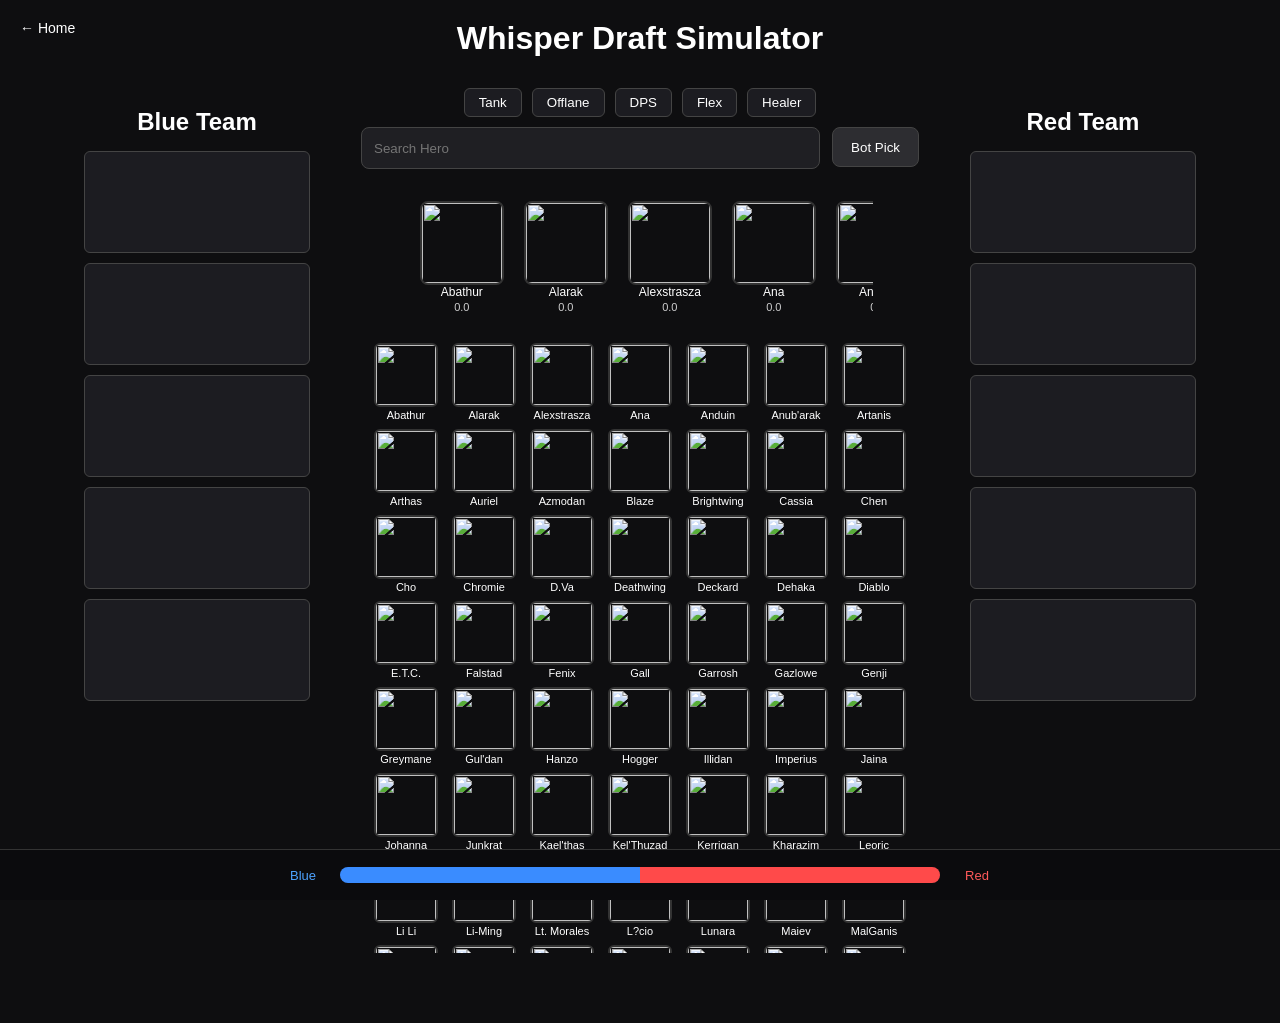
==== hotsdraft.html @ c011b670 "new file:   champ_features.json 	new file:   champions.js 	new file:   heroes.js 	new file:   heroes" ====
<!DOCTYPE html>
<html>

<head>
<meta charset="UTF-8">
<title>HotS Draft Simulator</title>
<link rel="stylesheet" href="style.css">
</head>



<body>
<a href="index.html" class="back-button">← Home</a>
<h1>Whisper Draft Simulator</h1>



<div class="container">

<div class="team">
<h2>Blue Team</h2>

<div class="slot" id="b1"></div>
<div class="slot" id="b2"></div>
<div class="slot" id="b3"></div>
<div class="slot" id="b4"></div>
<div class="slot" id="b5"></div>

</div>


<div class="champion-area">

<div class="role-filters">

<button class="role-btn" data-role="Tank">Tank</button>
<button class="role-btn" data-role="Offlane">Offlane</button>
<button class="role-btn" data-role="RangedDPS">DPS</button>
<button class="role-btn" data-role="Flex">Flex</button>
<button class="role-btn" data-role="Healer">Healer</button>

</div>

<div class="search-container">
<input id="search" placeholder="Search Hero">
<button id="botPick">Bot Pick</button>
</div>

<div class="recommend-bar">
<div id="recommendations"></div>
</div>

<div id="championPool"></div>

</div>


<div class="team">
<h2>Red Team</h2>

<div class="slot" id="r1"></div>
<div class="slot" id="r2"></div>
<div class="slot" id="r3"></div>
<div class="slot" id="r4"></div>
<div class="slot" id="r5"></div>

</div>

</div>

<script src="heroes.js"></script>
<script src="script_hots.js"></script>








<div class="draft-eval">

<div class="eval-label blue-label">Blue</div>

<div class="eval-bar">
<div class="blue-win" id="blueWin"></div>
<div class="red-win" id="redWin"></div>
</div>

<div class="eval-label red-label">Red</div>

</div>

</body>
</html>
---- style.css ----
/* -----------------------
GLOBAL
----------------------- */

body{

background:#0e0e10;
color:white;

font-family:Arial, Helvetica, sans-serif;

text-align:center;

margin:0;
padding:0;

}

h1{
margin-top:20px;
}

/* -----------------------
LAYOUT
----------------------- */

.container{

display:flex;
justify-content:space-around;
align-items:flex-start;

padding:20px;

}

/* -----------------------
TEAM PANELS
----------------------- */

.team{
width:20%;
}

.team h2{
margin-bottom:15px;
}

/* -----------------------
TEAM SLOTS
----------------------- */

.slot{

height:100px;
width:90%;

border:1px solid #444;
background:#1c1c21;

margin:10px auto;

border-radius:6px;

position:relative;
overflow:hidden;

}

/* splash image */

.slot img{

position:absolute;
top:0;
left:0;

width:100%;
height:100%;

object-fit:cover;
object-position:center 20%;

z-index:1;

}

/* champion name overlay */

.slot .champ-name {

position:absolute;
bottom:0;

width:100%;

padding:6px 8px;

font-size:13px;
text-align:center;

color:white;

background:rgba(0,0,0,0.55);

text-shadow:0 1px 3px rgba(0,0,0,0.9);

z-index:2;

}

/* -----------------------
CHAMPION AREA
----------------------- */

.champion-area{
width:45%;
}

/* -----------------------
SEARCH BAR
----------------------- */

#search{

width:70%;

padding:8px;

background:#1c1c21;
border:1px solid #444;

border-radius:6px;

color:white;

margin-bottom:12px;

}

/* -----------------------
CHAMPION GRID
----------------------- */

#championPool{

display:flex;
flex-wrap:wrap;

gap:8px;

justify-content:center;

max-height:600px;
overflow-y:auto;

padding:10px;

}

/* -----------------------
CHAMPION CARD
----------------------- */

.champion{

width:70px;

display:flex;
flex-direction:column;
align-items:center;

cursor:pointer;

transition:0.15s;

}

.champion:hover{
transform:scale(1.05);
}

.champion img{

width:60px;
height:60px;

border-radius:6px;
border:2px solid #333;

}

.champion div{

font-size:11px;
margin-top:2px;

}

/* -----------------------
SCROLLBAR
----------------------- */

#championPool::-webkit-scrollbar{
width:8px;
}

#championPool::-webkit-scrollbar-track{
background:#151518;
}

#championPool::-webkit-scrollbar-thumb{
background:#333;
border-radius:6px;
}

#championPool::-webkit-scrollbar-thumb:hover{
background:#444;
}

/* Firefox */

#championPool{
scrollbar-width:thin;
scrollbar-color:#333 #151518;
}

/* -----------------------
RESPONSIVE
----------------------- */

@media (max-width:1000px){

.container{
flex-direction:column;
align-items:center;
}

.team{
width:80%;
margin-bottom:20px;
}

.champion-area{
width:90%;
}

}
/* ------------------------
RECOMMENDATION BAR
------------------------ */

.recommend-bar{

width:100%;
margin:10px 0 10px 0;

display:flex;
flex-direction:column;
align-items:center;

}

/* horizontal scroll row */

#recommendations{

display:flex;
flex-direction:row;

gap:14px;

overflow-x:auto;
overflow-y:hidden;

padding:10px;

width:80%;

}

/* card */

.rec-card{

flex:0 0 auto;

width:80px;

display:flex;
flex-direction:column;
align-items:center;

font-size:12px;

cursor:pointer;

}

/* icon */

.rec-card img{

width:70px;
height:70px;

border-radius:8px;

object-fit:cover;

border:2px solid #178222;

}

.rec-card img:hover{

border-color:gold;

}

/* score */

.rec-score{

font-size:11px;
opacity:0.75;

margin-top:3px;

}

/* scrollbar */

#recommendations::-webkit-scrollbar{
height:6px;
}

#recommendations::-webkit-scrollbar-thumb{
background:#333;
border-radius:6px;
}

/* ------------------------
RECOMMENDATION CARD
------------------------ */

.rec-card{

flex:0 0 auto;

width:90px;

display:flex;
flex-direction:column;
align-items:center;

text-align:center;

font-size:12px;

}

.rec-card img{

width:80px;
height:80px;

border-radius:8px;

object-fit:cover;

border:2px solid #333;

}

.rec-card img:hover{
border-color:#777;
}

.rec-score{

font-size:11px;
opacity:0.8;

margin-top:2px;

}


/* -----------------------
TOP PICK HIGHLIGHT
----------------------- */

.top-pick{

border:2px solid gold !important;

box-shadow:
0 0 6px gold,
0 0 12px rgba(255,215,0,0.6);

transform:scale(1.05);

}


/* ------------------------
ROLE FILTER BUTTONS
------------------------ */

.role-filters{

display:flex;
gap:10px;
margin-bottom:10px;
justify-content:center;


}

.role-btn{

padding:6px 14px;

background:#1c1c21;
border:1px solid #444;
border-radius:6px;

color:white;
cursor:pointer;

transition:0.15s;

}

.role-btn:hover{

border-color:gold;

}

.role-btn.active{

background:#333;
border-color:gold;

}

.container{
display:flex;
justify-content:center;
align-items:flex-start;

gap:40px;

max-width:1400px;
margin:auto;

padding:10px 20px;
}





/* -----------------------
DRAFT EVAL BAR
----------------------- */

.draft-eval{

position:fixed;
bottom:0;
left:0;

width:100%;
height:50px;

background:#0b0b0d;

display:flex;
align-items:center;
justify-content:center;

gap:12px;

border-top:1px solid #333;

z-index:100;

}

/* labels */

.eval-label{
font-size:13px;
width:50px;
text-align:center;
}

.blue-label{
color:#4da3ff;
}

.red-label{
color:#ff5a5a;
}

/* bar container */

.eval-bar{

width:600px;
height:16px;

background:#1c1c21;

border-radius:8px;

overflow:hidden;

display:flex;

}

/* blue side */

.blue-win{

height:100%;
background:#3a8cff;

width:50%;

transition:width .3s;

}

/* red side */

.red-win{

height:100%;
background:#ff4a4a;

width:50%;

transition:width .3s;

}


body{
padding-bottom:60px;
}


.back-button{
position:absolute;
left:20px;
top:20px;

color:white;
text-decoration:none;
font-size:14px;
}


.search-container{
display:flex;
width:100%;
gap:12px;
margin:10px 0;
}

#search{
flex:1;
min-width:0;
height:40px;
padding:0 12px;
border-radius:8px;
border:1px solid #444;
background:#1f1f23;
color:white;
}

#botPick{
flex:0 0 auto;
height:40px;
padding:0 18px;
border-radius:8px;
border:1px solid #444;
background:#2d2d31;
color:white;
cursor:pointer;
}


/* HOMEPAGE */

.home{
background:#0f1117;
color:white;
font-family:Arial, sans-serif;
text-align:center;
margin:0;
}

.home-title{
margin-top:80px;
font-size:42px;
margin-bottom:60px;
}

.home-container{
display:flex;
justify-content:center;
gap:40px;
flex-wrap:wrap;
}

.home-card{
display:block;
width:280px;
padding:30px;
border-radius:12px;
background:#1a1d26;
border:1px solid #2a2e3a;
text-decoration:none;
color:white;
transition:all .2s ease;
}

.home-card:hover{
transform:translateY(-5px);
background:#222633;
border-color:#3a6fd8;
}

.home-card h2{
margin-top:0;
margin-bottom:10px;
}

.home-card p{
opacity:0.8;
margin-bottom:20px;
}

.home-card span{
font-weight:bold;
color:#6fa3ff;
}
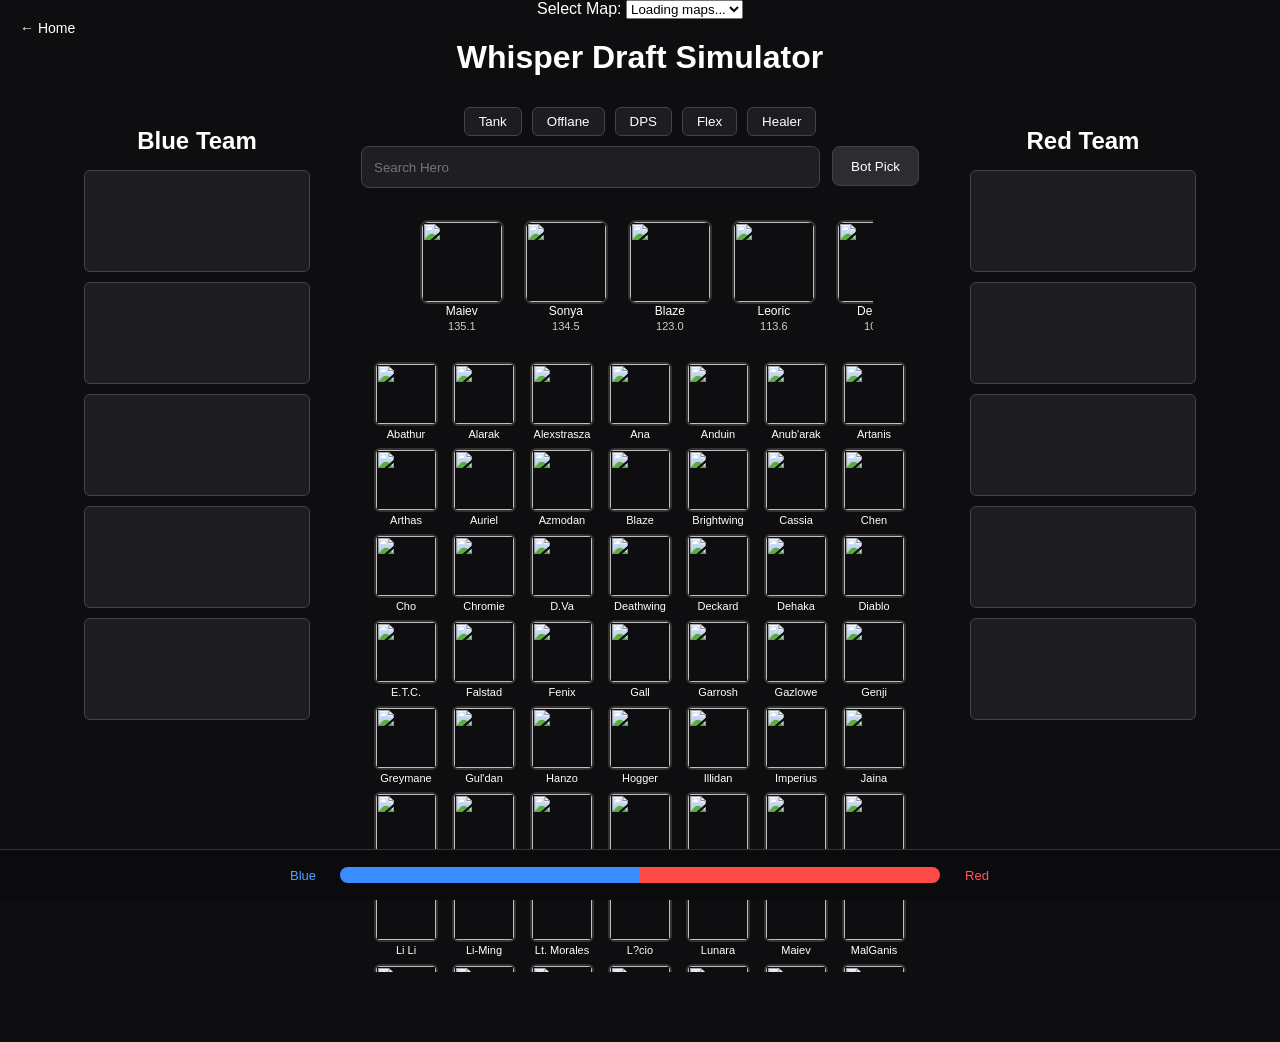
==== commit 1aaae44f: "new file:   hots_map_matrix.json 	modified:   hotsdraft.html" ====
--- a/hotsdraft.html
+++ b/hotsdraft.html
@@ -7,7 +7,13 @@
 <link rel="stylesheet" href="style.css">
 </head>
 
-
+<!-- Map Selection -->
+<div class="map-selection">
+  <label for="mapSelect">Select Map: </label>
+  <select id="mapSelect">
+    <option value="">Loading maps...</option>
+  </select>
+</div>
 
 <body>
 <a href="index.html" class="back-button">← Home</a>
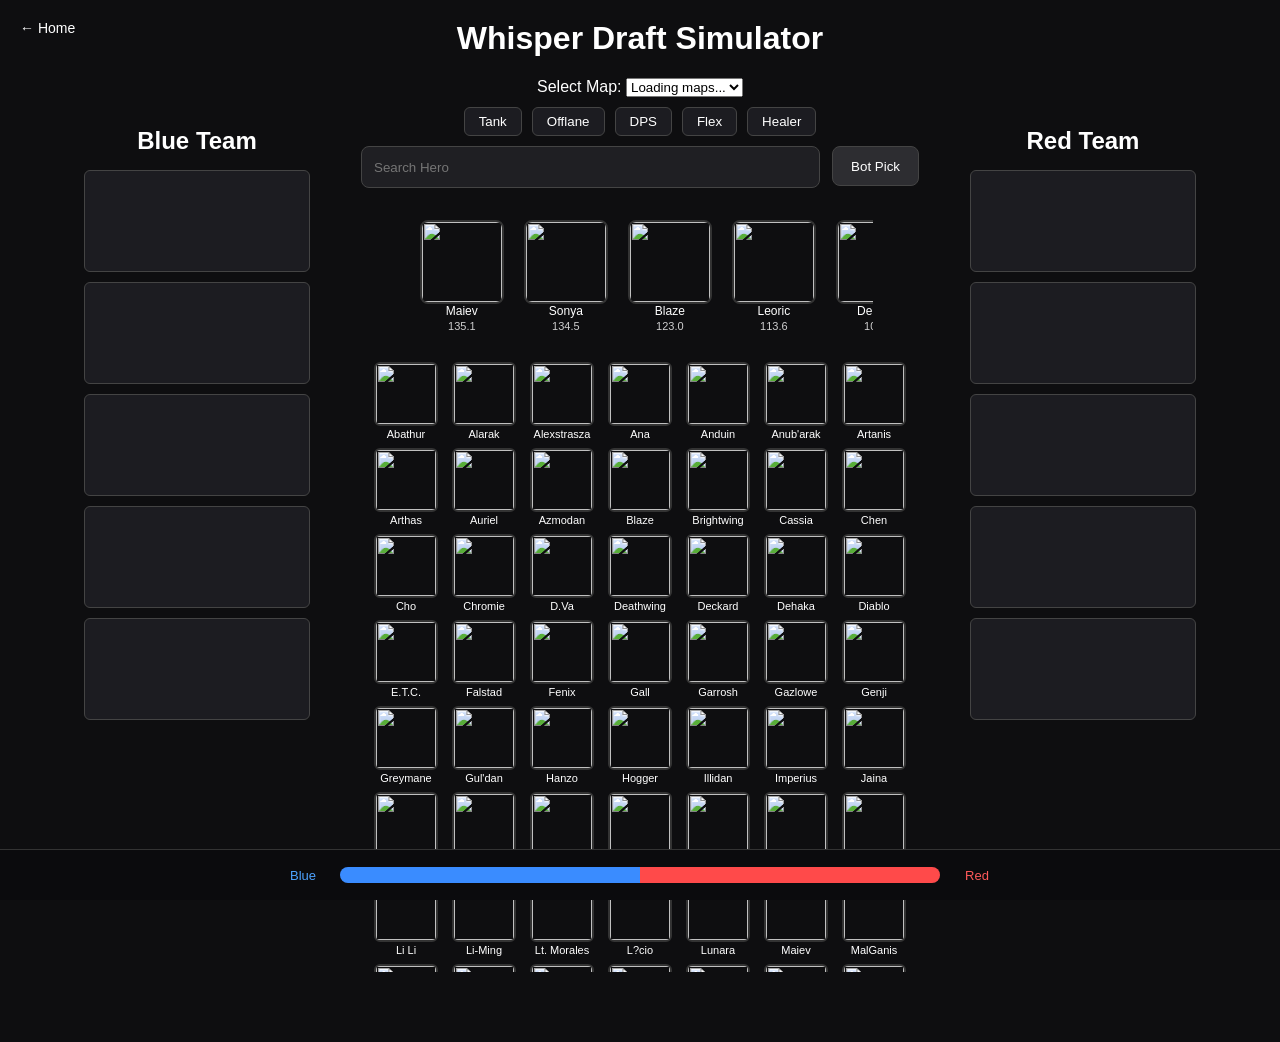
==== commit 86de83b3: "modified:   hotsdraft.html" ====
--- a/hotsdraft.html
+++ b/hotsdraft.html
@@ -7,6 +7,10 @@
 <link rel="stylesheet" href="style.css">
 </head>
 
+
+<body>
+<a href="index.html" class="back-button">← Home</a>
+<h1>Whisper Draft Simulator</h1>
 <!-- Map Selection -->
 <div class="map-selection">
   <label for="mapSelect">Select Map: </label>
@@ -14,10 +18,6 @@
     <option value="">Loading maps...</option>
   </select>
 </div>
-
-<body>
-<a href="index.html" class="back-button">← Home</a>
-<h1>Whisper Draft Simulator</h1>
 
 
 
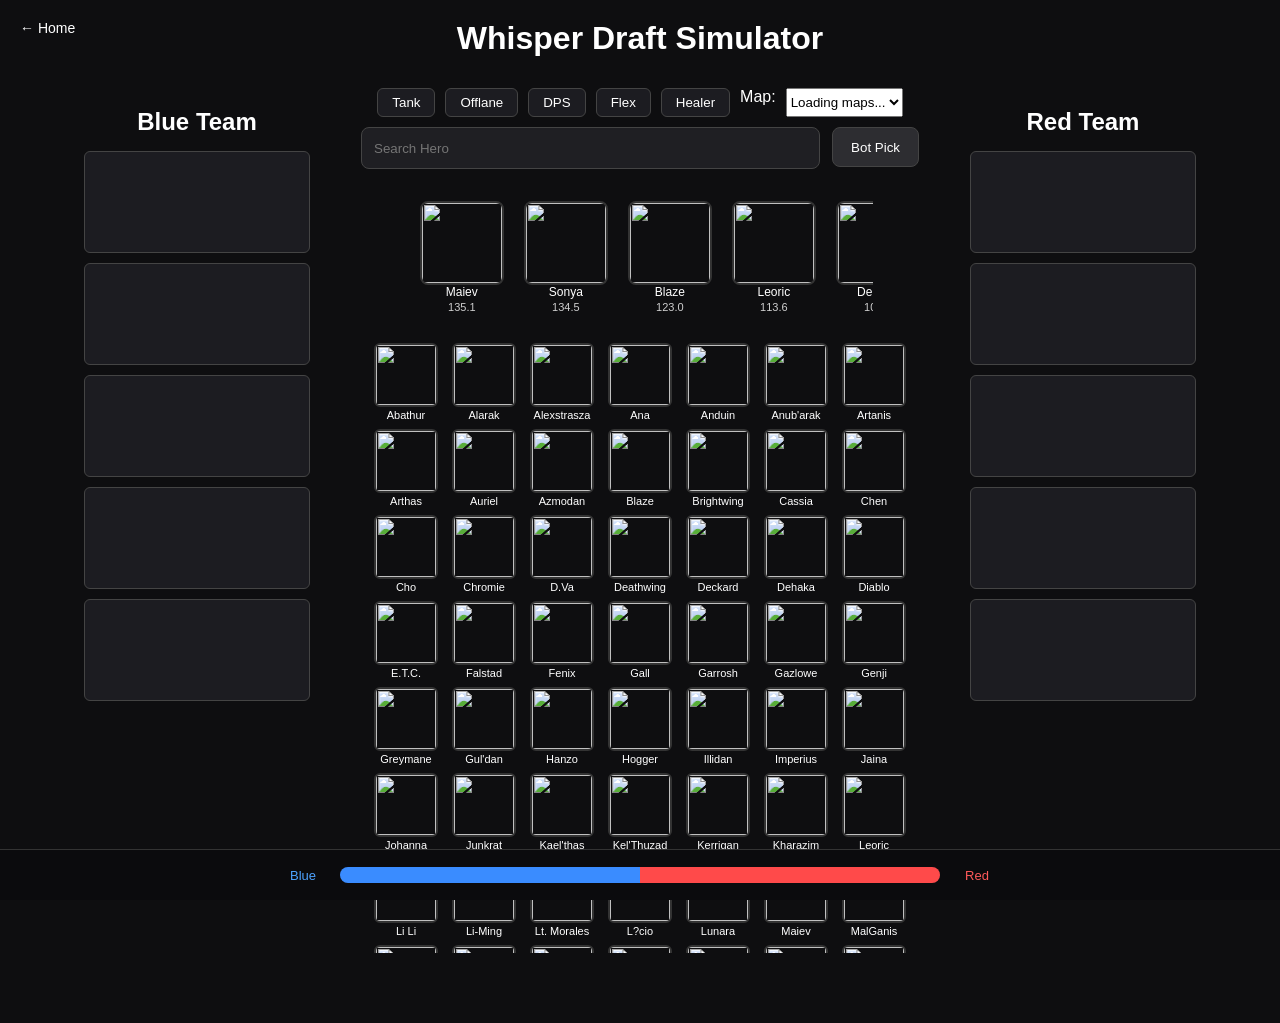
==== commit f129e0de: "modified:   hotsdraft.html" ====
--- a/hotsdraft.html
+++ b/hotsdraft.html
@@ -11,13 +11,7 @@
 <body>
 <a href="index.html" class="back-button">← Home</a>
 <h1>Whisper Draft Simulator</h1>
-<!-- Map Selection -->
-<div class="map-selection">
-  <label for="mapSelect">Select Map: </label>
-  <select id="mapSelect">
-    <option value="">Loading maps...</option>
-  </select>
-</div>
+
 
 
 
@@ -38,13 +32,17 @@
 <div class="champion-area">
 
 <div class="role-filters">
+  <button class="role-btn" data-role="Tank">Tank</button>
+  <button class="role-btn" data-role="Offlane">Offlane</button>
+  <button class="role-btn" data-role="RangedDPS">DPS</button>
+  <button class="role-btn" data-role="Flex">Flex</button>
+  <button class="role-btn" data-role="Healer">Healer</button>
 
-<button class="role-btn" data-role="Tank">Tank</button>
-<button class="role-btn" data-role="Offlane">Offlane</button>
-<button class="role-btn" data-role="RangedDPS">DPS</button>
-<button class="role-btn" data-role="Flex">Flex</button>
-<button class="role-btn" data-role="Healer">Healer</button>
-
+  <!-- Inline Map Dropdown -->
+  <label for="mapSelect" class="map-label">Map:</label>
+  <select id="mapSelect" class="map-select">
+    <option value="">Loading maps...</option>
+  </select>
 </div>
 
 <div class="search-container">
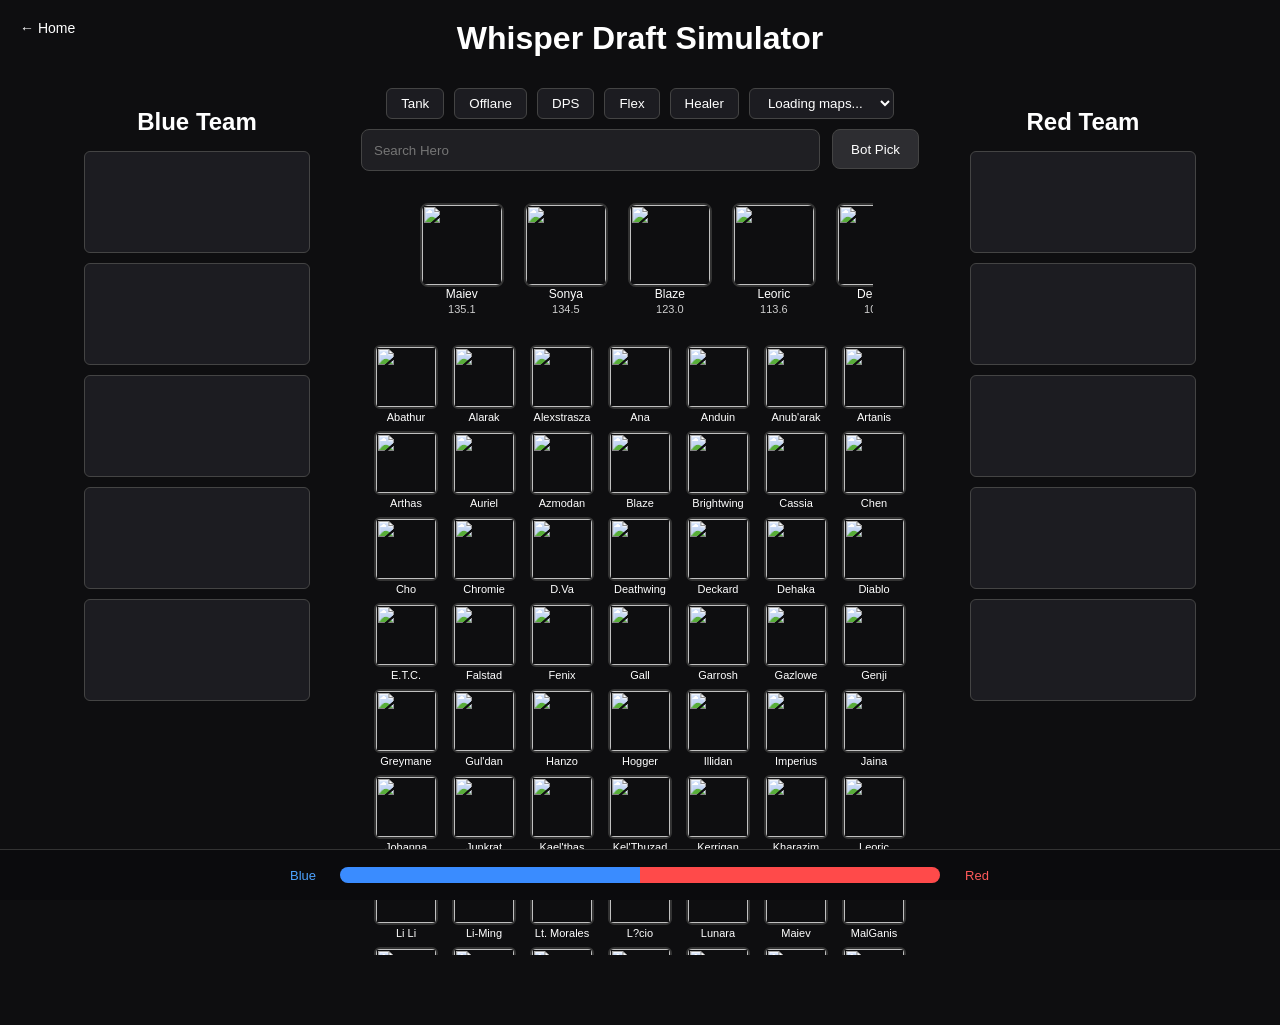
==== commit 91f92299: "modified:   hotsdraft.html 	modified:   style.css" ====
--- a/hotsdraft.html
+++ b/hotsdraft.html
@@ -39,10 +39,9 @@
   <button class="role-btn" data-role="Healer">Healer</button>
 
   <!-- Inline Map Dropdown -->
-  <label for="mapSelect" class="map-label">Map:</label>
-  <select id="mapSelect" class="map-select">
-    <option value="">Loading maps...</option>
-  </select>
+  <select id="mapSelect" class="role-btn">
+  <option value="">Loading maps...</option>
+</select>
 </div>
 
 <div class="search-container">
--- a/style.css
+++ b/style.css
@@ -650,4 +650,36 @@
 .home-card span{
 font-weight:bold;
 color:#6fa3ff;
+}
+
+/* Style the dropdown to visually match .role-btn buttons */
+.map-select {
+  padding: 6px 14px;
+  background: #1c1c21;
+  border: 1px solid #444;
+  border-radius: 6px;
+  color: white;
+  font-size: 14px;
+  cursor: pointer;
+  transition: 0.15s;
+  /* Remove default native styling for better uniformity */
+  appearance: none;
+  -webkit-appearance: none;
+  -moz-appearance: none;
+  /* To add a custom arrow, you can do so if you want */
+  background-image:
+    linear-gradient(45deg, transparent 50%, white 50%),
+    linear-gradient(135deg, white 50%, transparent 50%);
+  background-position:
+    calc(100% - 20px) calc(1em + 2px),
+    calc(100% - 15px) calc(1em + 2px);
+  background-size: 5px 5px;
+  background-repeat: no-repeat;
+}
+
+/* Hover and focus states like role buttons */
+.map-select:hover, 
+.map-select:focus {
+  border-color: gold;
+  outline: none;
 }
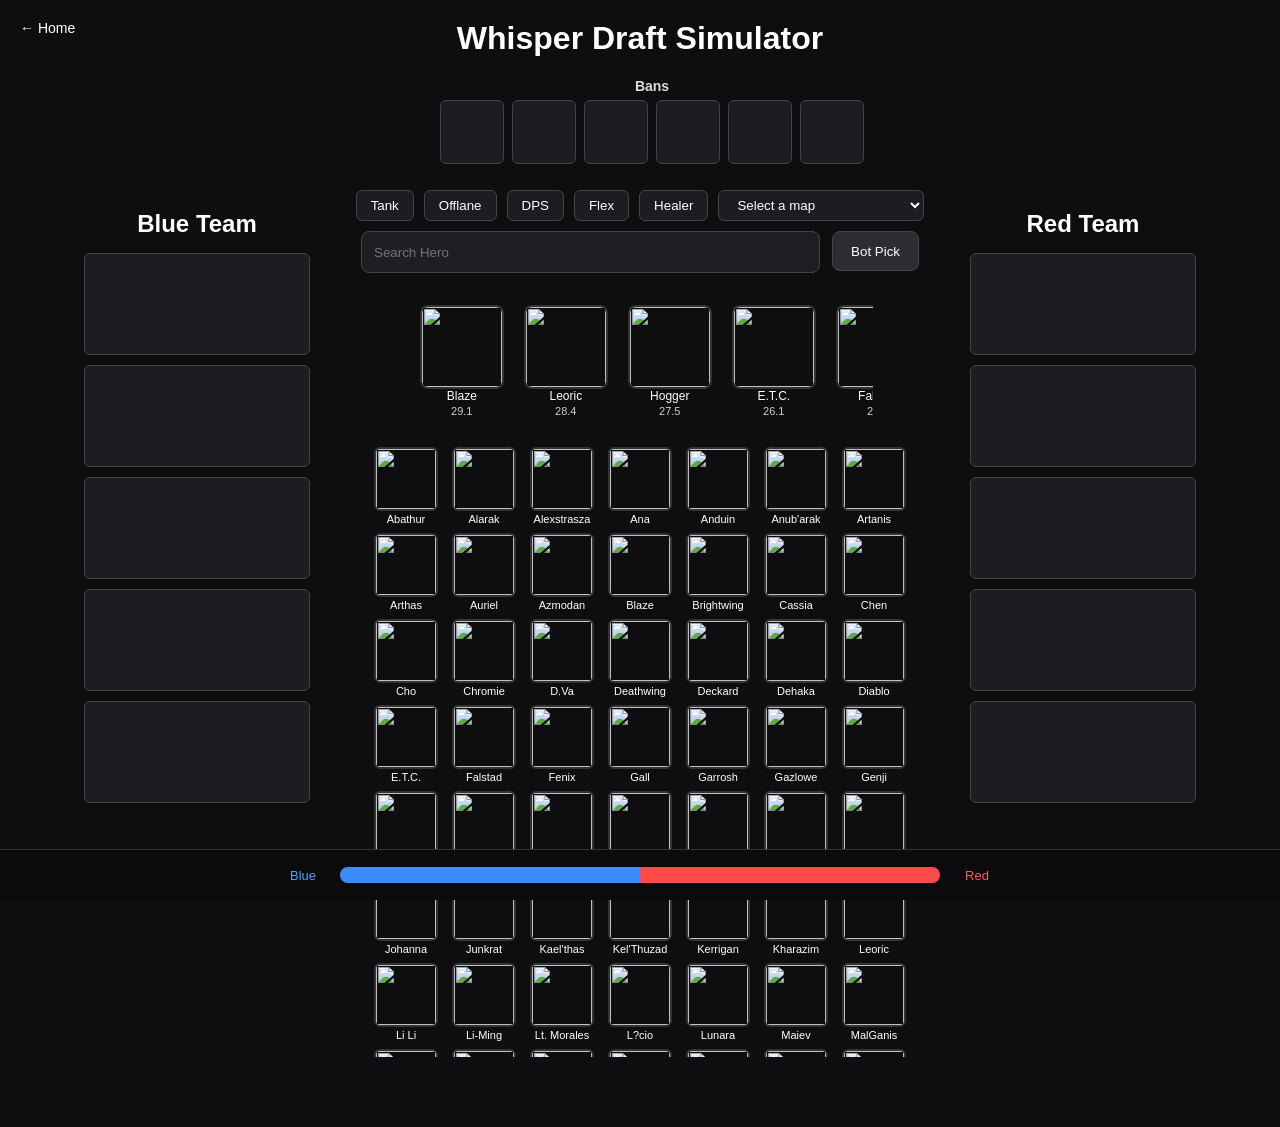
==== commit fcead52f: "Add files via upload" ====
--- a/hotsdraft.html
+++ b/hotsdraft.html
@@ -14,6 +14,18 @@
 
 
 
+
+<div class="ban-area">
+  <h3>Bans</h3>
+  <div class="ban-row">
+    <div class="slot ban-slot" id="ban1"></div>
+    <div class="slot ban-slot" id="ban2"></div>
+    <div class="slot ban-slot" id="ban3"></div>
+    <div class="slot ban-slot" id="ban4"></div>
+    <div class="slot ban-slot" id="ban5"></div>
+    <div class="slot ban-slot" id="ban6"></div>
+  </div>
+</div>
 
 <div class="container">
 
--- a/style.css
+++ b/style.css
@@ -30,7 +30,7 @@
 justify-content:space-around;
 align-items:flex-start;
 
-padding:20px;
+padding: 20px;
 
 }
 
@@ -118,6 +118,61 @@
 }
 
 /* -----------------------
+BAN AREA
+----------------------- */
+
+.ban-area{
+margin: 8px auto 12px;
+display: flex;
+flex-direction: column;
+align-items: center;
+padding: 0 12px;
+width: 100%;
+max-width: 100%;
+}
+
+.ban-area h3{
+margin: 0 0 6px;
+font-size: 14px;
+color: #ddd;
+}
+
+.ban-row{
+display: flex;
+justify-content: center;
+align-items: center;
+gap: 8px;
+flex-wrap: nowrap;
+overflow-x: auto;
+padding-bottom: 4px;
+}
+
+.ban-slot{
+width: 64px !important;
+height: 64px !important;
+min-width: 64px !important;
+min-height: 64px !important;
+margin: 0;
+border-radius: 6px;
+flex: 0 0 auto;
+display: block;
+box-sizing: border-box;
+position: relative;
+overflow: hidden;
+aspect-ratio: 1 / 1;
+}
+
+.ban-slot img{
+object-fit: cover;
+object-position: center 20%;
+}
+
+.ban-slot .champ-name{
+font-size: 10px;
+padding: 4px 4px;
+}
+
+/* -----------------------
 SEARCH BAR
 ----------------------- */
 
@@ -271,11 +326,14 @@
 gap:14px;
 
 overflow-x:auto;
-overflow-y:hidden;
+overflow-y:visible;
 
 padding:10px;
 
 width:80%;
+
+position:relative;
+z-index:1;
 
 }
 
@@ -349,6 +407,7 @@
 flex:0 0 auto;
 
 width:90px;
+position:relative;
 
 display:flex;
 flex-direction:column;
@@ -384,6 +443,36 @@
 
 margin-top:2px;
 
+}
+
+.score-tooltip{
+position:absolute;
+top:calc(100% + 8px);
+left:50%;
+transform:translateX(-50%) translateY(4px);
+z-index:999;
+background:rgba(15, 15, 18, 0.98);
+border:1px solid #777;
+border-radius:8px;
+padding:8px 10px;
+font-size:11px;
+line-height:1.4;
+min-width:130px;
+box-shadow:0 8px 22px rgba(0,0,0,0.45);
+opacity:0;
+pointer-events:none;
+transition:opacity 0.15s ease, transform 0.15s ease;
+white-space:nowrap;
+}
+
+.rec-card:hover .score-tooltip{
+opacity:1;
+transform:translateX(-50%) translateY(0);
+}
+
+.rec-card:hover .score-tooltip{
+opacity:1;
+transform:translateY(0);
 }
 
 
@@ -682,4 +771,5 @@
 .map-select:focus {
   border-color: gold;
   outline: none;
-}+}
+
